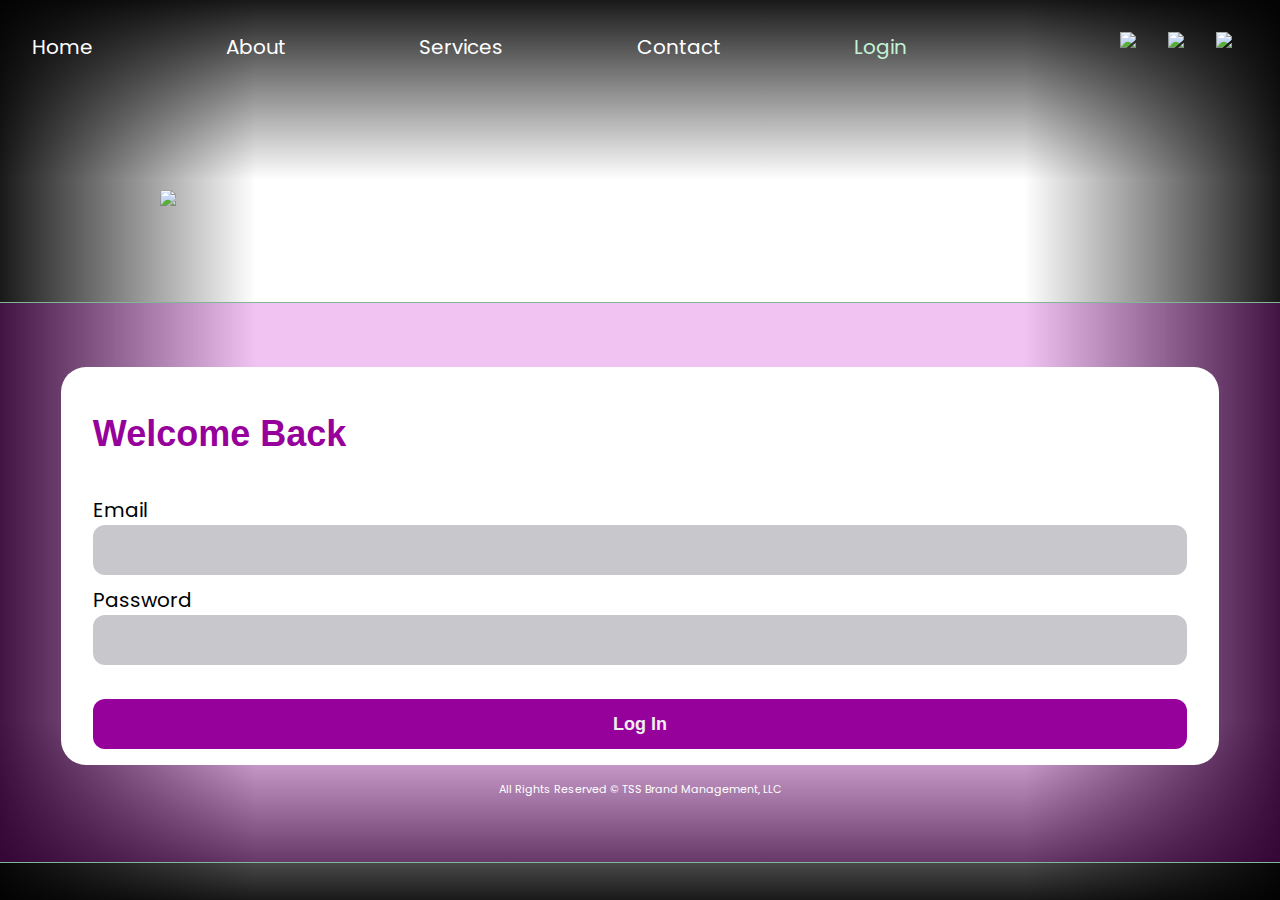
==== login.html @ e9aa9ec9 "Add files via upload" ====
<!DOCTYPE html>
<html lang="en">
<head>
    <meta charset="UTF-8">
    <meta http-equiv="X-UA-Compatible" content="IE=edge">
    <meta name="viewport" content="width=device-width, initial-scale=1.0">
    <link rel="stylesheet" href="style3.css">
    <title>Modern Influence</title>
</head>
<body>
    <div class="sidebar">
        <a href="home.html">Home</a>
        <a href="file:///Users/stellawhite/Desktop/ModernI/home.html#who">About</a>
        <a href="services.html">Services</a>
        <a href="file:///Users/stellawhite/Desktop/ModernI/home.html#form">Contact</a>
        <a class="active" href="login.html">Login</a>
        <div id="largeS">
            <a class="largeScreen" href="https://telegram.com"><img src="assets/mail.png"></a>
            <a class="largeScreen" href="https://telegram.com"><img src="assets/telegram.png"></a>
            <a class="largeScreen" href="https://discord.com"><img src="assets/discord.png"></a>
        </div>
    </div>
    <div id="header">
        <img src="assets/IMG_2844.PNG">
    </div>
    <div id="pricing">
        <div class="form">
            <div class="title">Welcome Back</div>
            <div class="input-container ic2">
                <label for="email" class="placeholder">Email</label>
              <input id="email" class="input" type="text" placeholder="" />
            </div>  
            <div class="input-container ic2">
                <label for="password" class="placeholder">Password</label>
              <input id="password" class="input" type="text" placeholder="" />
            </div>
            <button type="text" class="submit">Log In</button>
        </div>
</body>
<footer>All Rights Reserved &copy; TSS Brand Management, LLC</footer>
</html>
---- style3.css ----
@import url('https://fonts.googleapis.com/css2?family=Poppins:wght@400;600&display=swap');



body {
 font-size: 16px;
 margin: 0;
 font-family: 'Poppins', sans-serif;
 background-image: -webkit-linear-gradient(top, 
   rgba(0,0,0,0.9) 0%, 
   rgba(0,0,0,0) 20%,
   rgba(0,0,0,0) 80%,
   rgba(0,0,0,0.9) 100%
 ),
 -webkit-linear-gradient(left, 
   rgba(0,0,0,0.9) 0%, 
   rgba(0,0,0,0) 20%,
   rgba(0,0,0,0) 80%,
   rgba(0,0,0,0.9) 100%
 ),
 url(assets/desktop-1024x576.jpg);

background-image: -moz-linear-gradient(top, 
   rgba(0,0,0,0.9) 0%, 
   rgba(0,0,0,0) 20%,
   rgba(0,0,0,0) 80%,
   rgba(0,0,0,0.9) 100%
 ),
 -moz-linear-gradient(left, 
   rgba(0,0,0,0.9) 0%, 
   rgba(0,0,0,0) 20%,
   rgba(0,0,0,0) 80%,
   rgba(0,0,0,0.9) 100%
 ),
 url(assets/desktop-1024x576.jpg);
 background-attachment: fixed;
 background-position: right;
 background-repeat: none;
 background-size: cover;
}



@media screen and (min-width:600px) {
     body {
     font-size: 20px;
     }
 }
 
 @media screen and (min-width:1439px){
     html {
         background: linear-gradient(to right, #000, #480349, #000)
     }
 

     body{
         margin: 0 auto;
         width: 50%;
         box-shadow: 0 0 10px #96019b;
     }
 }






/* The side navigation menu */
.sidebar {
 display: flex;
 justify-content: space-between;
 align-items: center;
 padding-top: 1rem;
 margin: 0 1rem;
}

.sidebar a {
 color: white;
 text-decoration: none;
 padding: 1rem 1rem;
 transition: color 0.3s ease-in;
}


/* Active/current link */
.sidebar a.active {
 color: #c2f3d7;
}

/* Links on mouse-over */
.sidebar a:hover:not(.active) {
 color: #96019b;
}

#largeS img {
 float: right;
 padding-right: 1rem;
 max-width: 28px;
 height: auto;
}



@media screen and (max-width:805px) {
 #largeS {
     display: none;
 }
 
}

@media screen and (min-width:805px) {
 .sidebar {
     display: flex;
     padding-top: 1rem;
   }

   #largeS img {
     display: flex;
     padding-right: 2rem;
     transition: transform 0.3s ease-in-out;
   }

   #largeS img:hover {
     transform: scale(1.2);
   }
 }







 #header {
 height: auto;
 padding-bottom: 4rem;
}

#header img {
 display: flex;
 padding-top: 7rem;
 padding-bottom: 2rem;
 margin-left: auto;
 margin-right: auto;
 width: 75%;
}






#pricing {
 padding: 4rem 2rem 3rem 2rem;
 background-color: #c203c93d;
 border-top: 1px solid #81b798;
 border-bottom: 1px solid #81b798;
}

#pricing h2 {
 text-align: center;
 margin-bottom: 3rem;
 color: #c2f3d7;
}

#pricing p {
     text-align: center;
     color: white;
 }

.form {
 background-color: white;
 margin: 0 auto;
 padding: 1rem;
 width: 90%;
 border-radius: 25px;
}

.title {
 color: #96019b;
 font-family: sans-serif;
 font-size: 36px;
 font-weight: 600;
 margin-top: 30px;
}

.input-container {
 height: 50px;
 position: relative;
 width: 100%;
}

.ic1 {
 margin-top: 40px;
}

.ic2 {
 margin-top: 40px;
}

.input {
 background-color: #c8c8cc;
 border-radius: 12px;
 border: 0;
 box-sizing: border-box;
 color: white;
 font-size: 18px;
 height: 100%;
 outline: 0;
 padding: 5px 20px 0;
 width: 100%;
}

::placeholder {
 color: white;
 font-size: 0.8rem;
}

.submit {
 background-color: #96019b;
 border-radius: 12px;
 border: 0;
 box-sizing: border-box;
 color: #eee;
 cursor: pointer;
 font-size: 18px;
 font-weight: bold;
 height: 50px;
 margin-top: 4rem;
 outline: 0;
 text-align: center;
 width: 100%;
}

.submit:active {
 background-color: #81b798;
}



@media screen and (min-width:719px){
 .form {
     padding: 1rem 2rem;
 }
}





footer {
 margin: 0 auto;
 text-align: center;
 padding-top: 1rem;
 padding-bottom: 1rem;
 width: 70%;
 font-size: 11px;
 color: white;
}
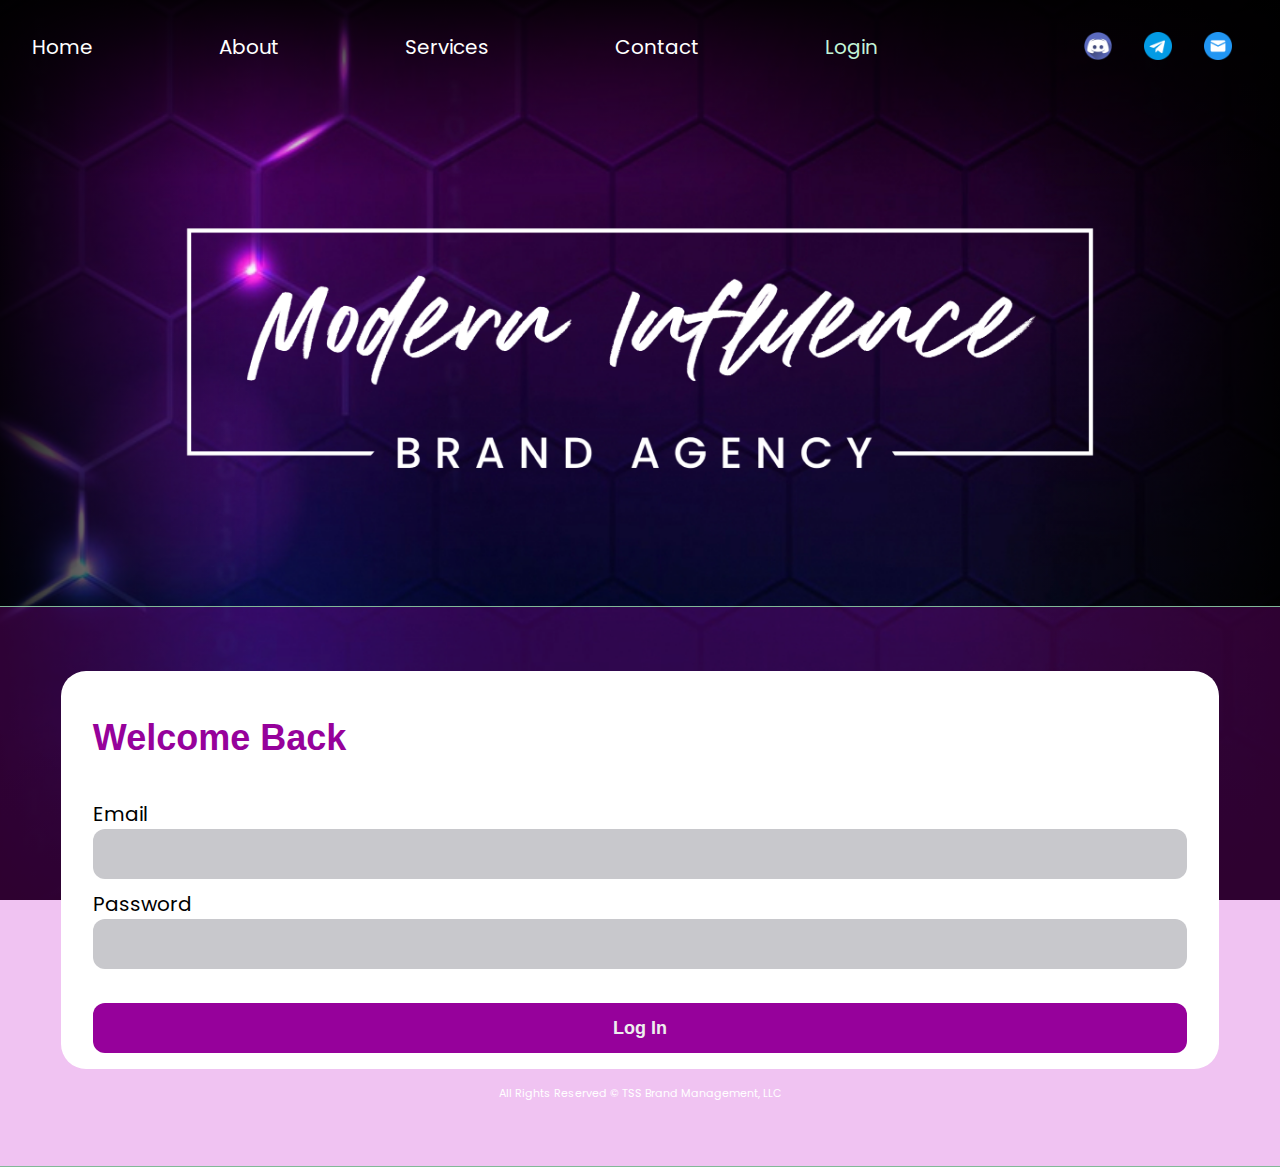
==== commit 797a8286: "m" ====
--- a/login.html
+++ b/login.html
@@ -10,9 +10,9 @@
 <body>
     <div class="sidebar">
         <a href="home.html">Home</a>
-        <a href="file:///Users/stellawhite/Desktop/ModernI/home.html#who">About</a>
+        <a href="https://monkfish-app-2hn54.ondigitalocean.app/#who">About</a>
         <a href="services.html">Services</a>
-        <a href="file:///Users/stellawhite/Desktop/ModernI/home.html#form">Contact</a>
+        <a href="https://monkfish-app-2hn54.ondigitalocean.app/#form">Contact</a>
         <a class="active" href="login.html">Login</a>
         <div id="largeS">
             <a class="largeScreen" href="https://telegram.com"><img src="assets/mail.png"></a>
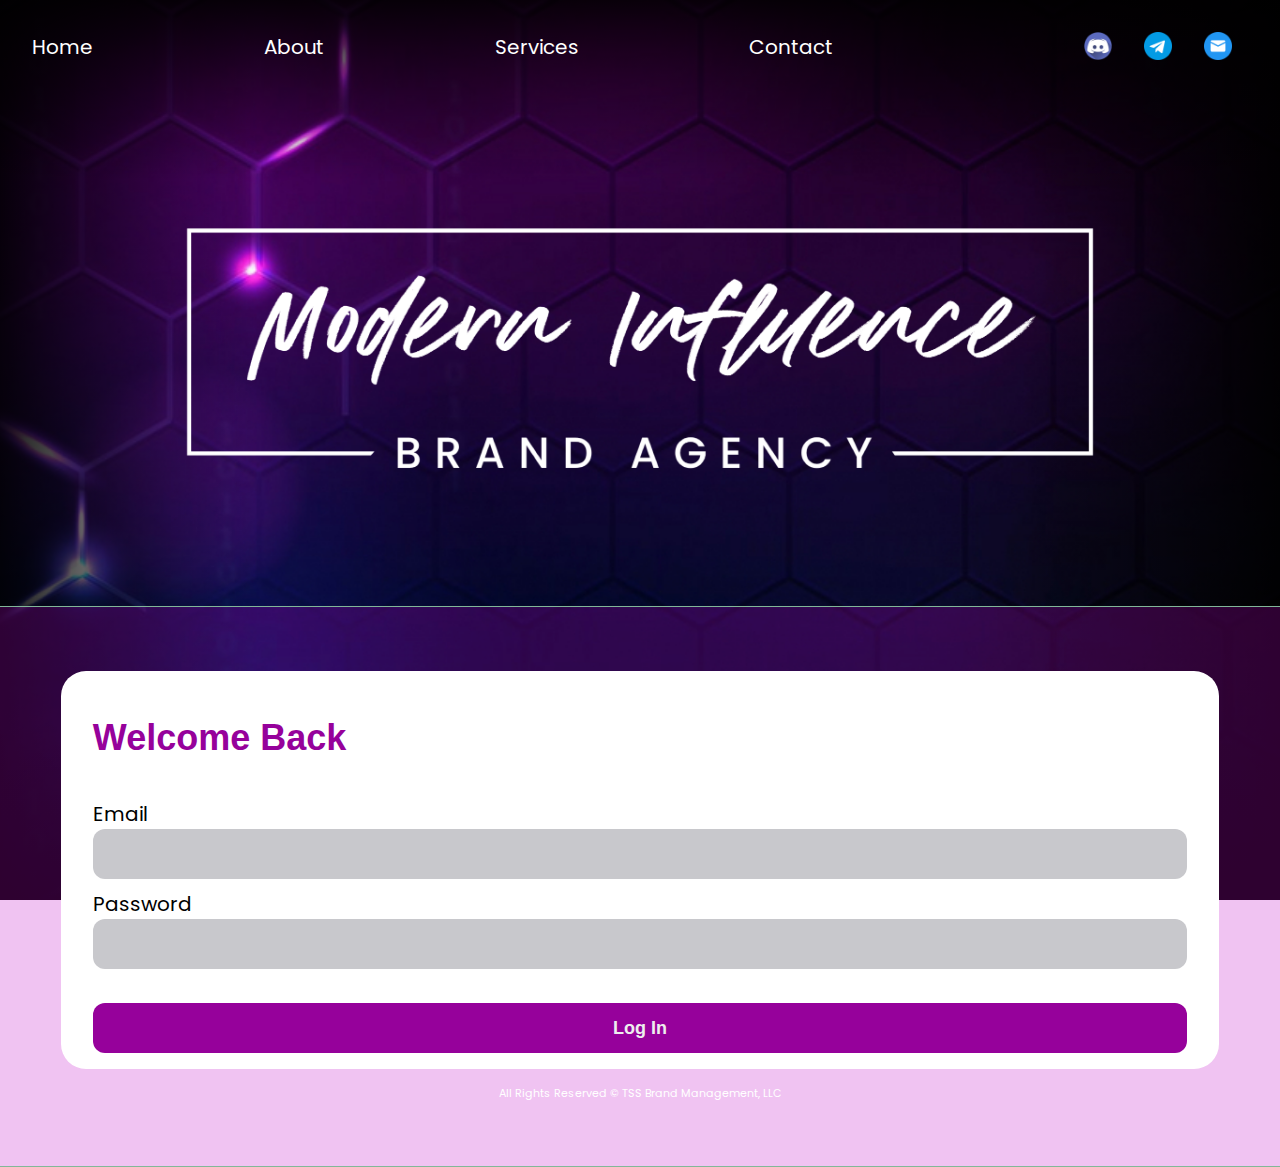
==== commit 64efe078: "done for sure" ====
--- a/login.html
+++ b/login.html
@@ -9,11 +9,10 @@
 </head>
 <body>
     <div class="sidebar">
-        <a href="home.html">Home</a>
+        <a href="index.html">Home</a>
         <a href="https://monkfish-app-2hn54.ondigitalocean.app/#who">About</a>
         <a href="services.html">Services</a>
         <a href="https://monkfish-app-2hn54.ondigitalocean.app/#form">Contact</a>
-        <a class="active" href="login.html">Login</a>
         <div id="largeS">
             <a class="largeScreen" href="https://telegram.com"><img src="assets/mail.png"></a>
             <a class="largeScreen" href="https://telegram.com"><img src="assets/telegram.png"></a>
